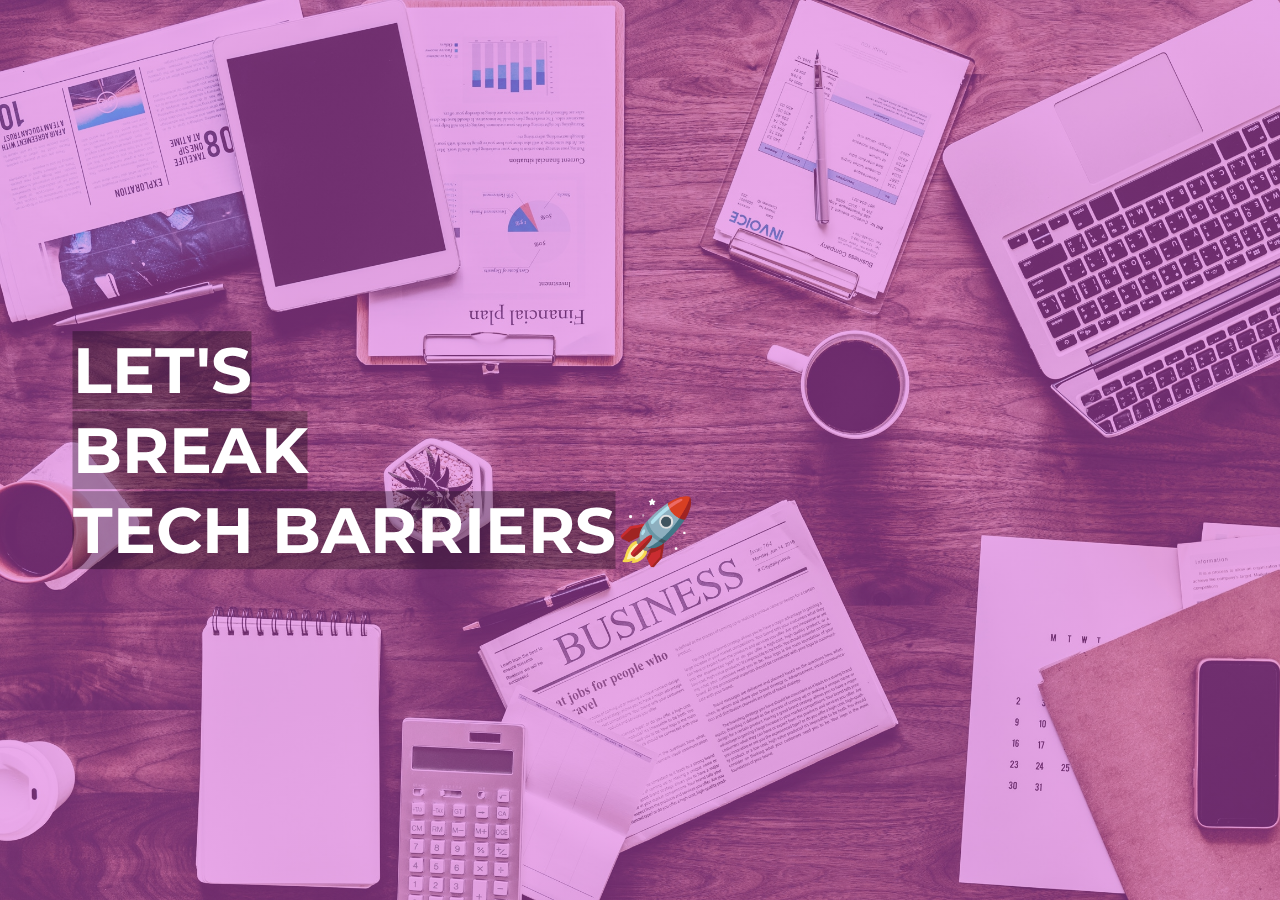
==== home.html @ 8b63e9b4 "new" ====
<!DOCTYPE html>
<html>
<head>
  <title>NTT | Get involved, get advice, get ahead.</title>
  <meta charset="utf-8">
  <meta http-equiv="X-UA-Compatible" content="IE=edge">
  <meta name="viewport" content="width=device-width, initial-scale=1">

  <link rel="shortcut icon" href="/img/favicon.png" />
  <link href="https://fonts.googleapis.com/css?family=Montserrat:700" rel="stylesheet">
  <link href="css/home.css" rel="stylesheet">
  <link href="css/normalize.css" rel="stylesheet">
  <script src = "js/app.js" type="text/javascript"></script>


</head>
<body>
  
  <div class = "hero_image">
    <div class = "hero_text">
      <h1><span class = "hand">LET'S<br/>BREAK<br/>TECH BARRIERS</span><span class ="emoji">🚀</span></h1>


    </div>
  </div>
</body>
---- css/home.css ----
html, body {
  height: 100%;
  font-family: 'Montserrat', sans-serif;
  margin: 0;
}



.hero_image {
  background: linear-gradient(
      rgba(215, 85, 215, 0.50),
      rgba(215, 85, 215, 0.50)
    ), url("../img/teamwork.jpg");
  background-size: cover;
  background-repeat: no-repeat;
  background-position: relative;
  height: 100%;
}


.hero_text {
    font-size: 32px;
    font-weight: 700;
    color: WHITE;
    line-height: 2.5em;
    text-align: left;
    position: absolute;
    top: 50%;
    left: 30%;
    transform: translate(-50%, -50%);
    color: white;
}
.hand {
  background-color: rgba(0, 0, 0, 0.3);

}
.description {
  font-weight:600;
  color: black;
  font-size: 16px;
  letter-spacing: 1px;
  line-height: 1em;

}
.emoji {
  font-size: 64px;
}
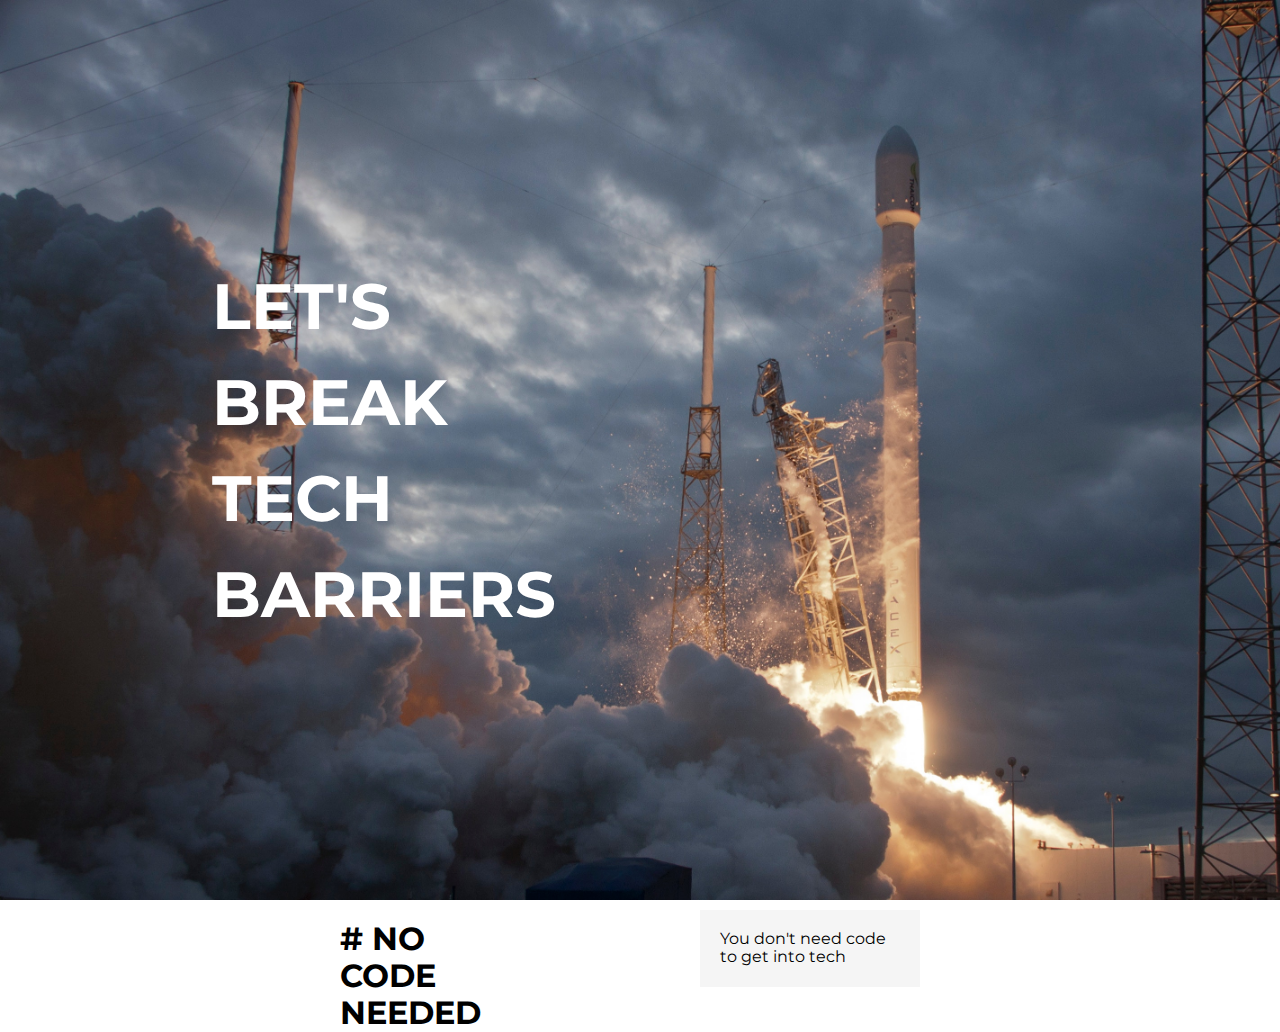
==== commit 1f9d922f: "mentor" ====
--- a/home.html
+++ b/home.html
@@ -15,12 +15,15 @@
 
 </head>
 <body>
-  
+
   <div class = "hero_image">
     <div class = "hero_text">
-      <h1><span class = "hand">LET'S<br/>BREAK<br/>TECH BARRIERS</span><span class ="emoji">🚀</span></h1>
-
-
+      <h1><span class = "hand">LET'S<br/>BREAK<br/>TECH <br/>BARRIERS</span><span class ="emoji"></span></h1>
     </div>
   </div>
+  <section class = "intro">
+    <h1 class = "lower"># NO </br> CODE </br> NEEDED</h1>
+    <p class = "higher">You don't need code to get into tech</br></p>
+  </section>
+
 </body>
--- a/css/home.css
+++ b/css/home.css
@@ -8,10 +8,7 @@
 
 
 .hero_image {
-  background: linear-gradient(
-      rgba(215, 85, 215, 0.50),
-      rgba(215, 85, 215, 0.50)
-    ), url("../img/teamwork.jpg");
+  background:  url("../img/newspace.jpg");
   background-size: cover;
   background-repeat: no-repeat;
   background-position: relative;
@@ -23,7 +20,7 @@
     font-size: 32px;
     font-weight: 700;
     color: WHITE;
-    line-height: 2.5em;
+    line-height: 3em;
     text-align: left;
     position: absolute;
     top: 50%;
@@ -31,9 +28,24 @@
     transform: translate(-50%, -50%);
     color: white;
 }
-.hand {
-  background-color: rgba(0, 0, 0, 0.3);
+.intro {
+  width: 600px;
+  margin: 0 auto;
+  clear: both;
 
+
+
+}
+.lower  {
+  float: left;
+  font-weight: 700;
+}
+.higher {
+    float:right;
+    background-color: #F5F5F5;
+    margin: 10px 20px;
+    padding: 20px;
+    width: 180px;
 }
 .description {
   font-weight:600;
